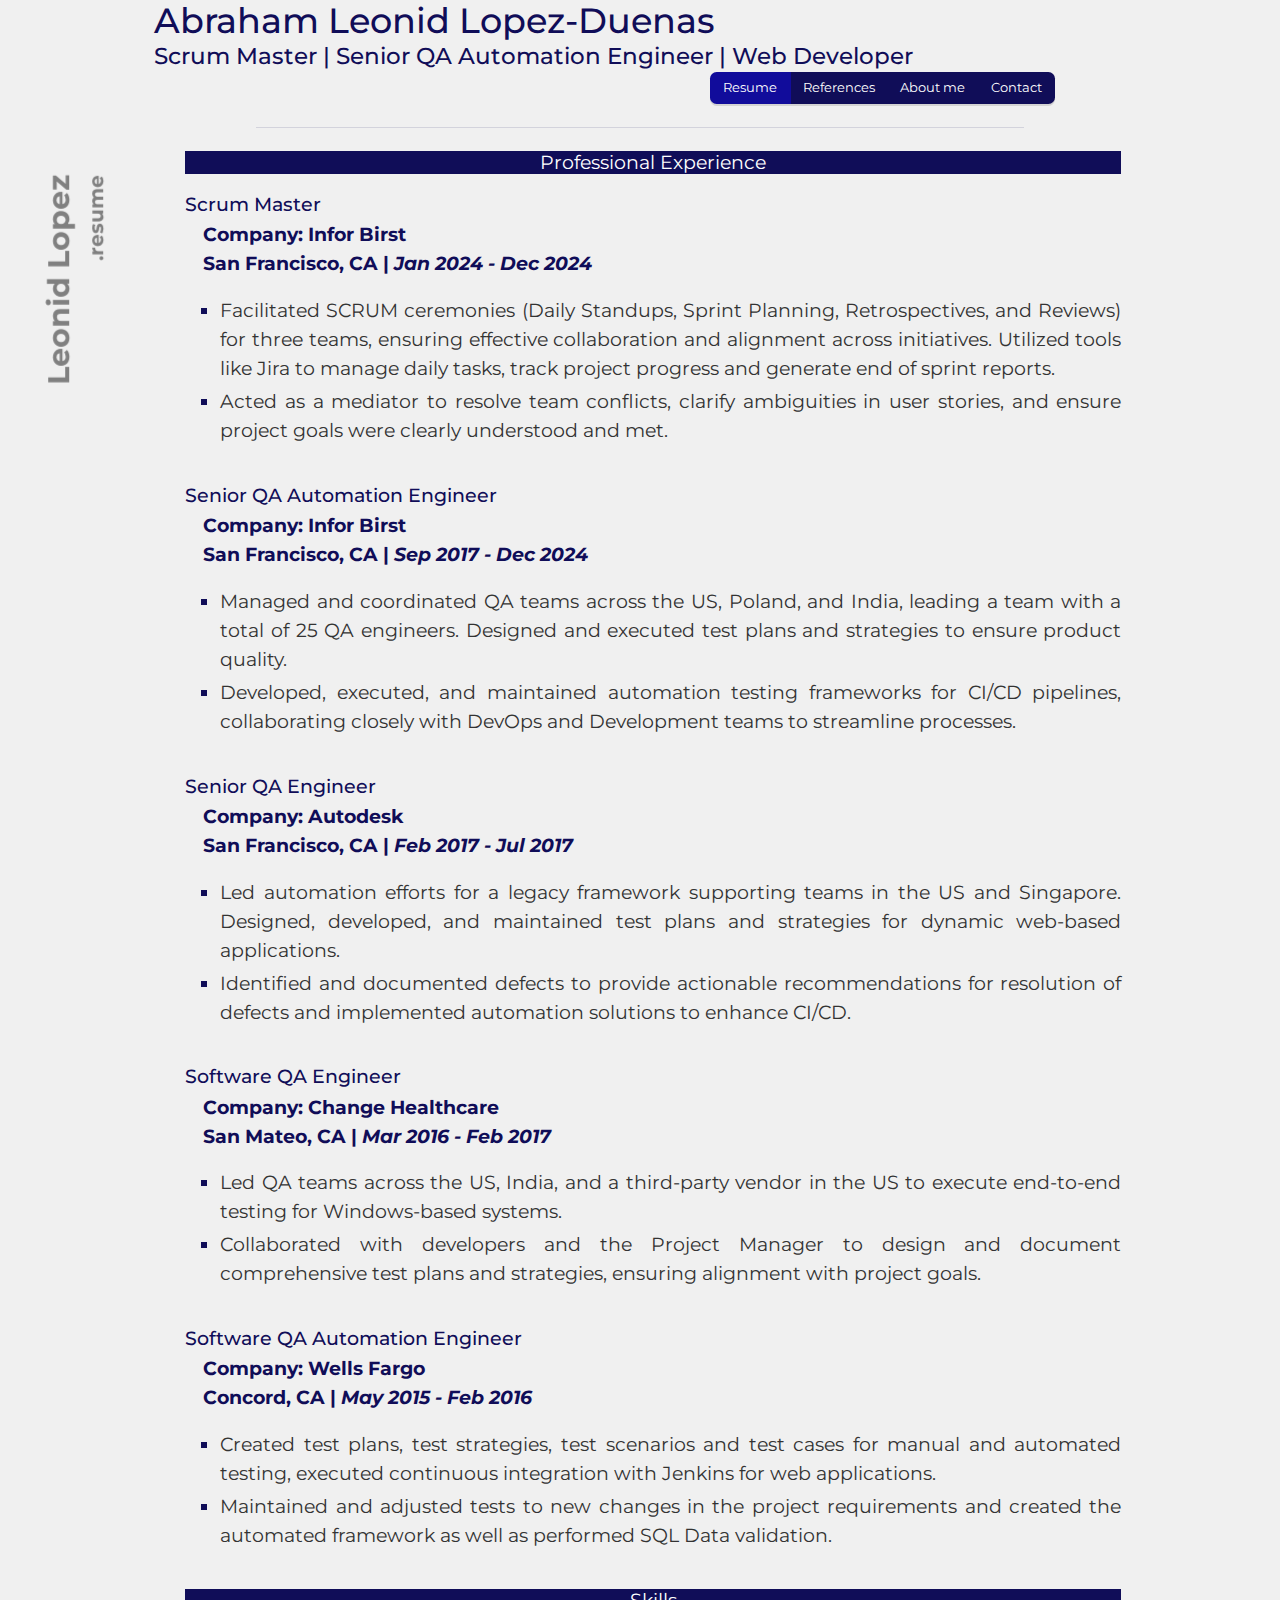
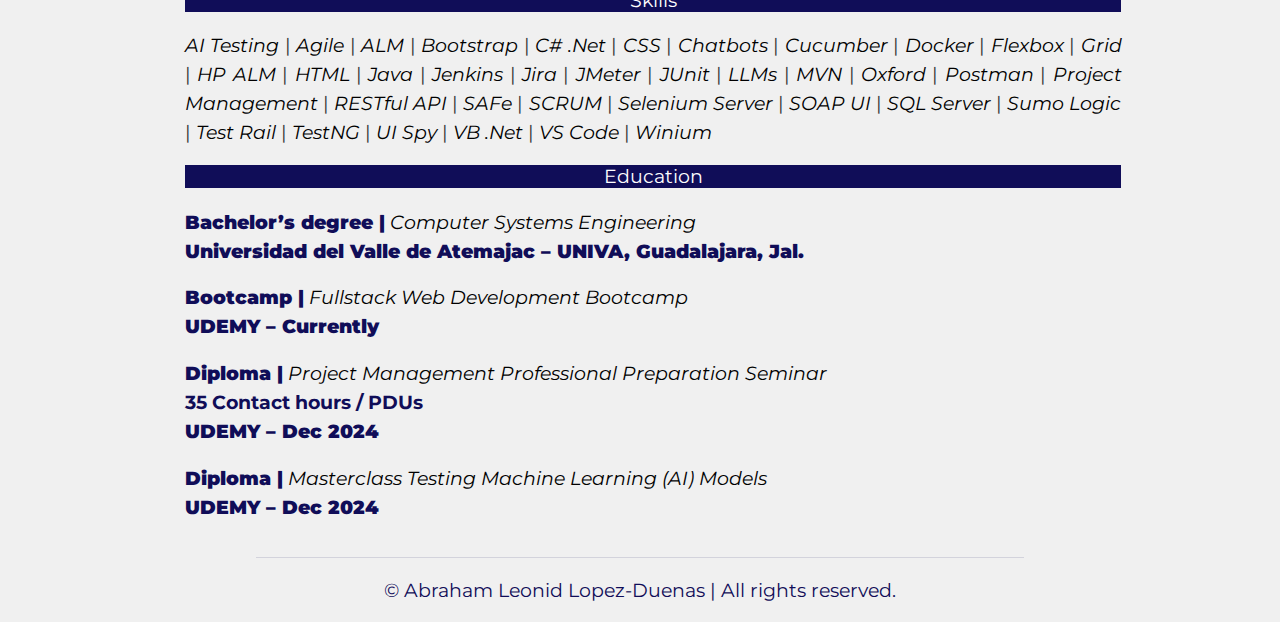
==== index.html @ 76261d88 "Add files via upload" ====
<!DOCTYPE html>
<html lang="en">
<head>
    <meta charset="UTF-8">
    <meta name="viewport" content="width=device-width, initial-scale=1.0">
    <meta name="viewport" content="width=device-width, initial-scale=1.0">

    <title>Leonid Lopez Resume</title>

    <!-- bootstrap -->
    <link href="https://cdn.jsdelivr.net/npm/bootstrap@5.3.3/dist/css/bootstrap.min.css" rel="stylesheet" integrity="sha384-QWTKZyjpPEjISv5WaRU9OFeRpok6YctnYmDr5pNlyT2bRjXh0JMhjY6hW+ALEwIH" crossorigin="anonymous">

    <link rel="stylesheet" href="./css/header.css"/>
    <link rel="stylesheet" href="./css/frame.css"/>
    <link rel="stylesheet" href="./css/style.css"/>
    <link rel="stylesheet" href="./css/head-titles.css"/>
    <link rel="stylesheet" href="./css/grid.css"/>
    <link rel="stylesheet" href="./css/flex.css"/>
    <link rel="stylesheet" href="./css/bootstrap-override.css"/>

    <link rel="preconnect" href="https://fonts.googleapis.com"/>
    <link rel="preconnect" href="https://fonts.gstatic.com" crossorigin/>
    <link href="https://fonts.googleapis.com/css2?family=Caveat:wght@400..700&family=Montserrat:ital,wght@0,100..900;1,100..900&display=swap" rel="stylesheet"/>

</head>
<body>
    <div id="resume-body" class="grid-container">
        <div id="header" class="grid=item">
            <h1 id="name">Abraham Leonid Lopez-Duenas</h1>
            <h2 id="professional-title">Scrum Master | Senior QA Automation Engineer | Web Developer</h2>
            <div class="btn-group resume-links">
                <a href="./index.html" class="btn btn-primary active" aria-current="page">Resume</a>
                <a href="./references.html" class="btn btn-primary">References</a>
                <a href="./about.html" class="btn btn-primary">About me</a>
                <a href="./contact.html" class="btn btn-primary">Contact</a>
            </div>
        </div>
        <div class="separator grid-item"><hr/></div>

        <div id="left-frame" class="grid-item">
            <p class="left-frame-title" ><span class="doc-name">Leonid Lopez</span><br/>
            .resume</p>
        </div>

        <div id="resume" class="grid-item">
            <div id="resume-body">
                <div class="experience">
                    <h3>Professional Experience</h3>
                    <h4>Scrum Master</h4>
                    <p>
                        <span class="bold-text company">Company: Infor Birst</span><br/>
                        <span class="bold-text city">San Francisco, CA |</span>
                        <span class="bold-text time-period">Jan 2024 - Dec 2024</span>
                        <ul>
                            <li>Facilitated SCRUM ceremonies (Daily Standups, Sprint Planning, Retrospectives, and Reviews) for three teams, ensuring effective collaboration and alignment across initiatives. Utilized tools like Jira to manage daily tasks, track project progress and generate end of sprint reports.</li>
                            <li>Acted as a mediator to resolve team conflicts, clarify ambiguities in user stories, and ensure project goals were clearly understood and met.</li>
                        </ul>
                    </p>
                </div>

                <div class="experience">
                    <h4>Senior QA Automation Engineer</h4>
                    <p>
                        <span class="bold-text company">Company: Infor Birst</span><br/>
                        <span class="bold-text city">San Francisco, CA |</span>
                        <span class="bold-text time-period">Sep 2017 - Dec 2024</span>
                        <ul>
                            <li>Managed and coordinated QA teams across the US, Poland, and India, leading a team with a total of 25 QA engineers. Designed and executed test plans and strategies to ensure product quality.</li>
                            <li>Developed, executed, and maintained automation testing frameworks for CI/CD pipelines, collaborating closely with DevOps and Development teams to streamline processes.</li>
                        </ul>
                    </p>
                </div>

                <div class="experience">
                    <h4>Senior QA Engineer</h4>
                    <p>
                        <span class="bold-text company">Company: Autodesk</span><br/>
                        <span class="bold-text city">San Francisco, CA |</span>
                        <span class="bold-text time-period">Feb 2017 - Jul 2017</span>
                        <ul>
                            <li>Led automation efforts for a legacy framework supporting teams in the US and Singapore. Designed, developed, and maintained test plans and strategies for dynamic web-based applications.</li>
                            <li>Identified and documented defects to provide actionable recommendations for resolution of defects and implemented automation solutions to enhance CI/CD.</li>
                        </ul>
                    </p>
                </div>

                <div class="experience">
                    <h4>Software QA Engineer</h4>
                    <p>
                        <span class="bold-text company">Company: Change Healthcare</span><br/>
                        <span class="bold-text city">San Mateo, CA |</span>
                        <span class="bold-text time-period">Mar 2016 - Feb 2017</span>
                        <ul>
                            <li>Led QA teams across the US, India, and a third-party vendor in the US to execute end-to-end testing for Windows-based systems.</li>
                            <li>Collaborated with developers and the Project Manager to design and document comprehensive test plans and strategies, ensuring alignment with project goals.</li>
                        </ul>
                    </p>
                </div>

                <div class="experience">
                    <h4>Software QA Automation Engineer</h4>
                    <p>
                        <span class="bold-text company">Company: Wells Fargo</span><br/>
                        <span class="bold-text city">Concord, CA |</span>
                        <span class="bold-text time-period">May 2015 - Feb 2016</span>
                        <ul>
                            <li>Created test plans, test strategies, test scenarios and test cases for manual and automated testing, executed continuous integration with Jenkins for web applications.</li>
                            <li>Maintained and adjusted tests to new changes in the project requirements and created the automated framework as well as performed SQL Data validation.</li>
                        </ul>
                    </p>
                </div>

                <div class="skills">
                    <h3>Skills</h3>
                    <p class="skill-list">
                        <span class="skill italic-text">AI Testing</span> |
                        <span class="skill italic-text">Agile</span> |
                        <span class="skill italic-text">ALM</span> |
                        <span class="skill italic-text">Bootstrap</span> |
                        <span class="skill italic-text">C# .Net</span> |
                        <span class="skill italic-text">CSS</span> |
                        <span class="skill italic-text">Chatbots</span> |
                        <span class="skill italic-text">Cucumber</span> |
                        <span class="skill italic-text">Docker</span> |
                        <span class="skill italic-text">Flexbox</span> |
                        <span class="skill italic-text">Grid</span> |
                        <span class="skill italic-text">HP ALM</span> |
                        <span class="skill italic-text">HTML</span> |
                        <span class="skill italic-text">Java</span> |
                        <span class="skill italic-text">Jenkins</span> |
                        <span class="skill italic-text">Jira</span> |
                        <span class="skill italic-text">JMeter</span> |
                        <span class="skill italic-text">JUnit</span> |
                        <span class="skill italic-text">LLMs</span> |
                        <span class="skill italic-text">MVN</span> |
                        <span class="skill italic-text">Oxford</span> |
                        <span class="skill italic-text">Postman</span> |
                        <span class="skill italic-text">Project Management</span> |
                        <span class="skill italic-text">RESTful API</span> |
                        <span class="skill italic-text">SAFe</span> |
                        <span class="skill italic-text">SCRUM</span> |
                        <span class="skill italic-text">Selenium Server</span> |
                        <span class="skill italic-text">SOAP UI</span> |
                        <span class="skill italic-text">SQL Server</span> |
                        <span class="skill italic-text">Sumo Logic</span> |
                        <span class="skill italic-text">Test Rail</span> |
                        <span class="skill italic-text">TestNG</span> |
                        <span class="skill italic-text">UI Spy</span> |
                        <span class="skill italic-text">VB .Net</span> |
                        <span class="skill italic-text">VS Code</span> |
                        <span class="skill italic-text">Winium</span>
                    </p>
                </div>

                <div class="education">
                    <h3>Education</h3>
                    <p>
                        <span class="bold-text education-level"><b>Bachelor’s degree |</b></span>
                        <span class="italic-text course">Computer Systems Engineering</span><br/>
                        <span class="bold-text institution"><b>Universidad del Valle de Atemajac – UNIVA, Guadalajara, Jal.</b></span>
                    </p>

                    <p>
                        <span class="bold-text education-level"><b>Bootcamp |</b></span>
                        <span class="italic-text course">Fullstack Web Development Bootcamp</span><br/>
                        <span class="bold-text institution"><b>UDEMY – Currently</b></span>
                    </p>

                    <p>
                        <span class="bold-text education-level"><b>Diploma |</b></span>
                        <span class="italic-text course">Project Management Professional Preparation Seminar</span><br/>
                        <b>35 Contact hours / PDUs</b><br/>
                        <span class="bold-text institution"><b>UDEMY – Dec 2024</b></span>
                    </p> 

                    <p>
                        <span class="bold-text education-level"><b>Diploma |</b></span>
                        <span class="italic-text course">Masterclass Testing Machine Learning (AI) Models</span><br/>
                        <span class="bold-text institution"><b>UDEMY – Dec 2024</b></span>
                    </p>
                </div>
            </div>
        </div>
    </div>
</body>
<footer>
    <div class="separator"><hr/></div>
    <p id="copyright">© Abraham Leonid Lopez-Duenas | All rights reserved.</p>
</footer>
</html>
---- css/header.css ----
#header {
    z-index: 2;
    margin-left: 12%;
}

#header, .separator.grid-item {
    grid-column: span 3;
}

#name, #professional-title{
    text-align: left;
}

.resume-links{
    text-align: right;
    margin: 0;
    padding: 0;
    border: 0;
    margin-right: 25%;
}

.resume-links > a{
    font-size: small;
}

.btn-group {
    float: right;
    margin-right: 20%;
}


@media (max-width: 480px) {
    .resume-links {
        margin-right: 10%;
        font-size: 10px;
    }
}

@media (max-width: 480px) {
    .btn-group {
        margin-right: 10%;
    }

    .btn-group > a {
        font-size: 12px;
    }

    .btn {
        font-size: 10px;
    }
}
---- css/frame.css ----
.left-frame-title {
    background-color: transparent;

    height: 3.5rem;
    width: 15rem;

    padding: 0;

    margin-top: 125px;
    margin-left: -65px;

    transform: rotate(270deg);
    color: gray;

    position: fixed;

    font-size: 20px;
    font-weight: bold;
    text-align: right;
    text-align: bottom;
}

span.doc-name {
    font-size: 30px;
    background-color: transparent;
}

#left-frame.grid-item {
    width: 150px;
}

@media (max-width: 480px) {
    .left-frame-title {
        height: 1.5rem;
        width: 15rem;
        text-align: right;
        padding: 0;
        margin-top: 100px;
        margin-left: -65px;
        font-size: 15px;
    }

    span.doc-name {
        font-size: 20px;
    }

    #left-frame.grid-item {
        width: 75px;
    }
}
---- css/style.css ----
* {
    font-family: 'Montserrat', sans-serif;
    background-color: #f0f0f0;
    font-size: 1.1rem;
}

body {
    color: #333;
    font-size: 18px;
    margin: 0;
    background-color: transparent;
}

p, li{
    margin-top: 4px;
}

ul {
    margin-bottom: 2em;
}

li {
    list-style-type: square;
    margin-top: 4px;
    text-align: justify;
}

li::marker {
    color: #100D58;
}

hr {
    border-color: #100D5880;
}

.separator {
    width: 60%;
    margin-left: 20%;
    margin-right: 20%;
}

.education-level {
    font-size: i.5rem;
    color: #100D58;
}

.italic-text {
    color: black;
    font-style: italic;
}

.skill-list {
    text-align: justify;
}

.bold-text {
    font-weight: bold;
    color: #100D58;
}

.white-text {
    color: transparent;
}

.justify-text {
    text-align: justify;
}

@media (max-width: 480px) {
    * {
        font-size: 12px;
    }
}
---- css/head-titles.css ----
h1, h2, h3, h4, b {
    color: #100D58;
}

h1 {
    font-size: 2rem;
    margin-bottom: 1px;
    text-align: center;
}

h2 {
    margin-top: 1px;
    margin-bottom: 1px;
    font-size: 1.3rem;
    text-align: center;
}

h3 {
    background-color: #100D58;
    color: white;
    margin-bottom: 1em;
    text-align: center;
    font-size: 1.1rem;
    font-weight: normal;
}

h4 {
    margin-top: 5px;
    margin-bottom: 0;
    padding-top: 0;
    font-size: 1.1rem;
}

.company {
    padding-left: 1rem;
    color: #100D58;
    font-weight: bold;
}

.city {
    padding-left: 1rem;
    color: #100D58;
    font-weight: bold;
}

.time-period {
    color: #100D58;
    font-weight: bold;
    font-style: italic;
}

footer {
    margin: 16px 0 16px 0;
    clear: both ;
}

#copyright {
    color: #100D58;
    text-align: center;
}

@media (max-width: 480px) {
    h1 {
        font-size: 1.6rem;
    }

    h2 {
        font-size: 1.1rem;
    }

    h3 {
        font-size: 1rem;
    }

    h4 {
        font-size: 1rem;
    }

    footer {
        font-size: 0.5rem;
        z-index: 1;
    }
}
---- css/grid.css ----
.grid-container {
    display: grid;
    grid-template-columns: 180px auto 12%;
    grid-template-rows: auto auto max-content;
    gap: 5px;
}

.cards-grid-container {
    display: grid;
    gap: 7px;
    grid-template-columns: 1fr 1fr 1fr;
}

.card-image {
    height: 100px;
    width: 100%;
    display: inline;
    object-fit: cover;
}

.card {
    width: 22rem;
    box-shadow: 3px 3px lightgray;
}

@media (min-width: 1800px) {
    .cards-grid-container {
        grid-template-columns: 1fr 1fr 1fr 1fr;
    }
}

@media (max-width: 1400px) {
    .cards-grid-container {
        grid-template-columns: 1fr 1fr;
    }
}

@media (max-width: 1000px) {
    .cards-grid-container {
        grid-template-columns: 1fr;
    }
}

@media (max-width: 480px) {
    .grid-container {
        display: grid;
        grid-template-columns: 80px auto 20px;
        grid-template-rows: max-content;
    }

    .cards-grid-container {
        grid-template-columns: 1fr;
    }

    .card-image {
        height: 75px;
        width: 100%;
        display: inline;
        object-fit: cover;
    }
}
---- css/flex.css ----
.cards-flex-container {
    display: flex;
    align-items: center;
    flex-direction: column;
}
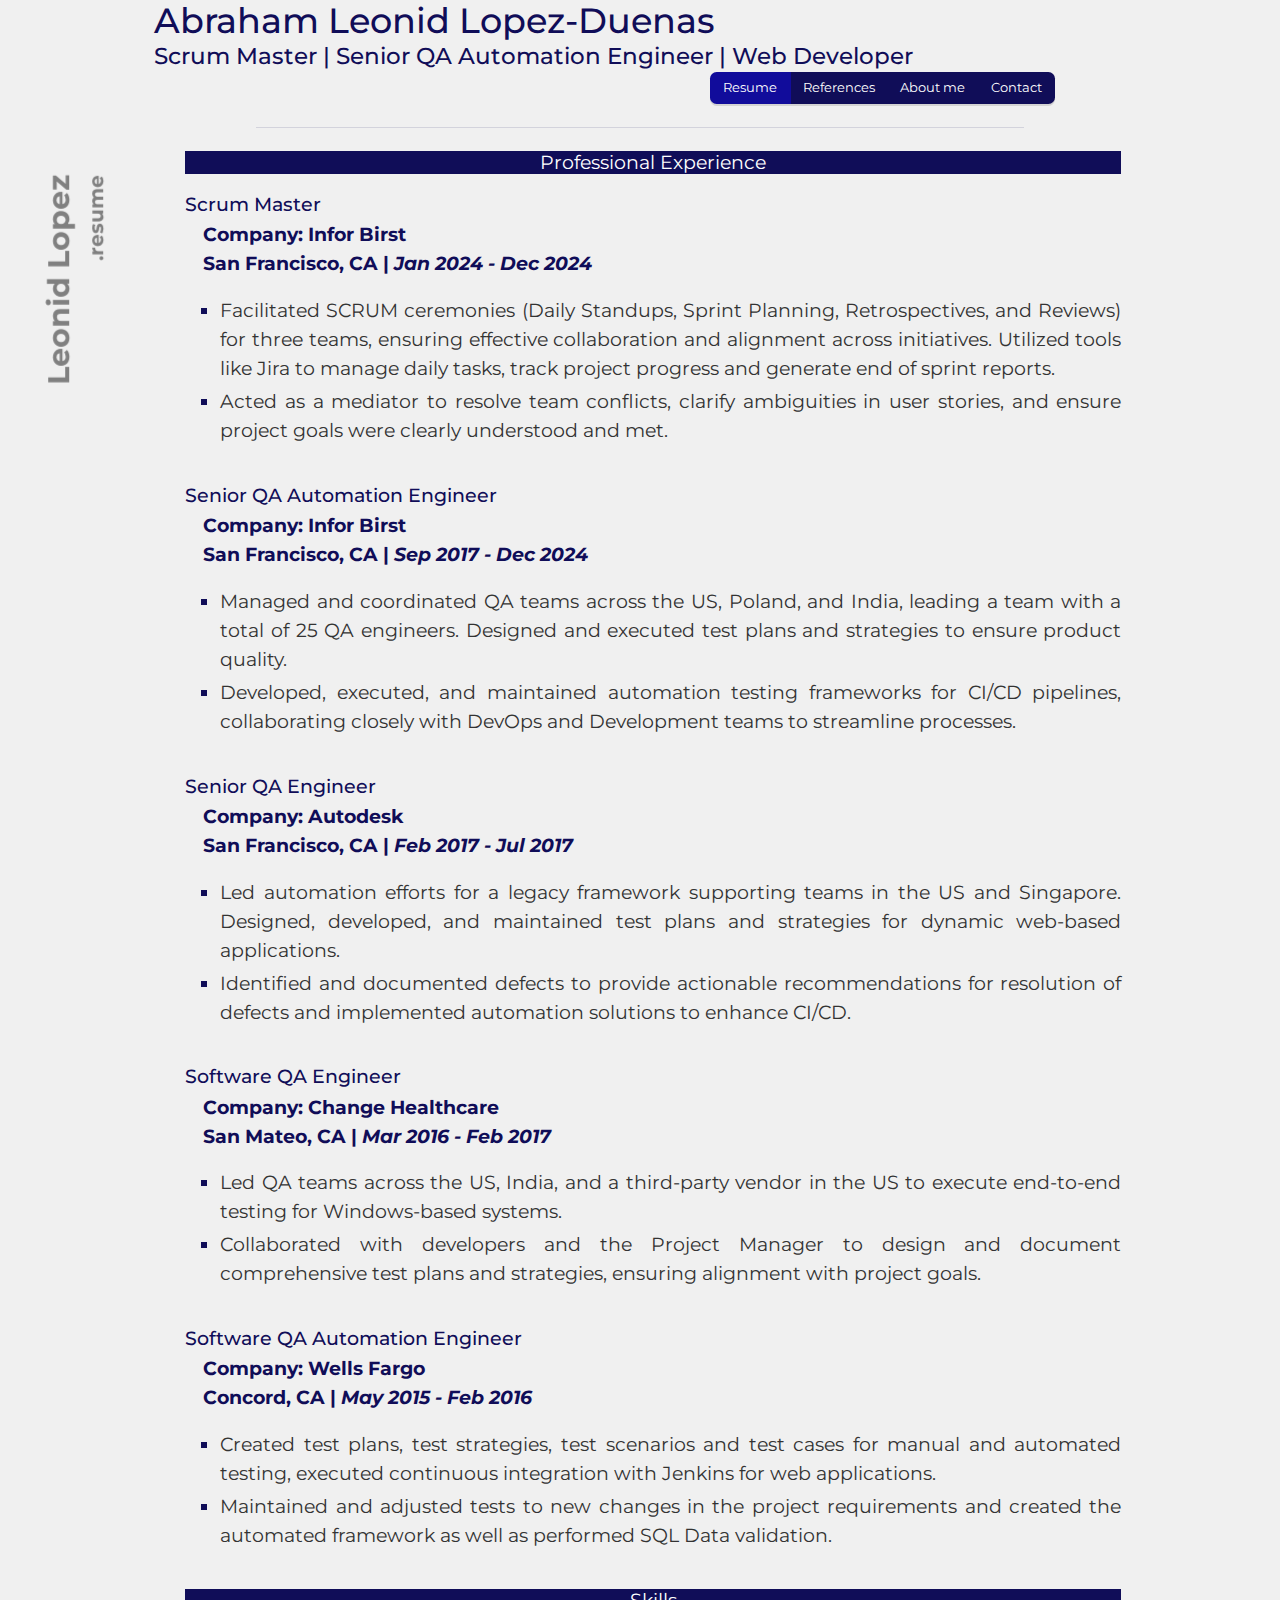
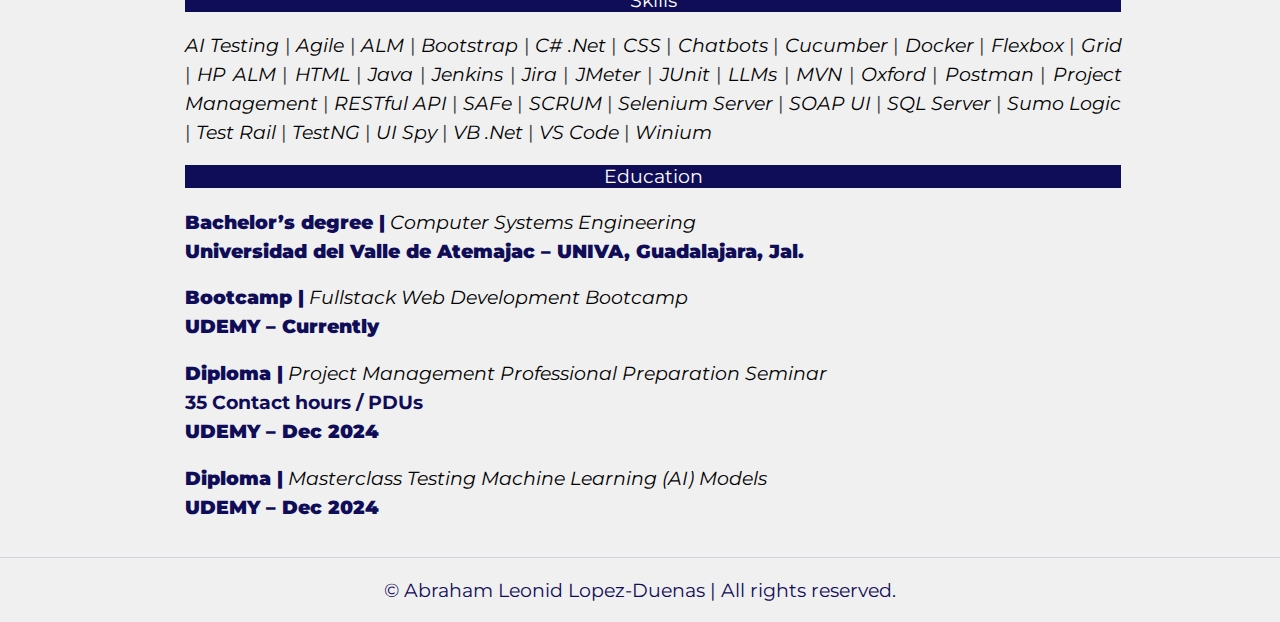
==== commit b50bacbe: "Add files via upload" ====
--- a/index.html
+++ b/index.html
@@ -183,8 +183,11 @@
         </div>
     </div>
 </body>
-<footer>
-    <div class="separator"><hr/></div>
-    <p id="copyright">© Abraham Leonid Lopez-Duenas | All rights reserved.</p>
+
+<footer id="footer">
+    <div class="footer-item">
+        <hr class="footer-item"/>
+        <p id="copyright" class="footer-item">© Abraham Leonid Lopez-Duenas | All rights reserved.</p>
+    </div>
 </footer>
 </html>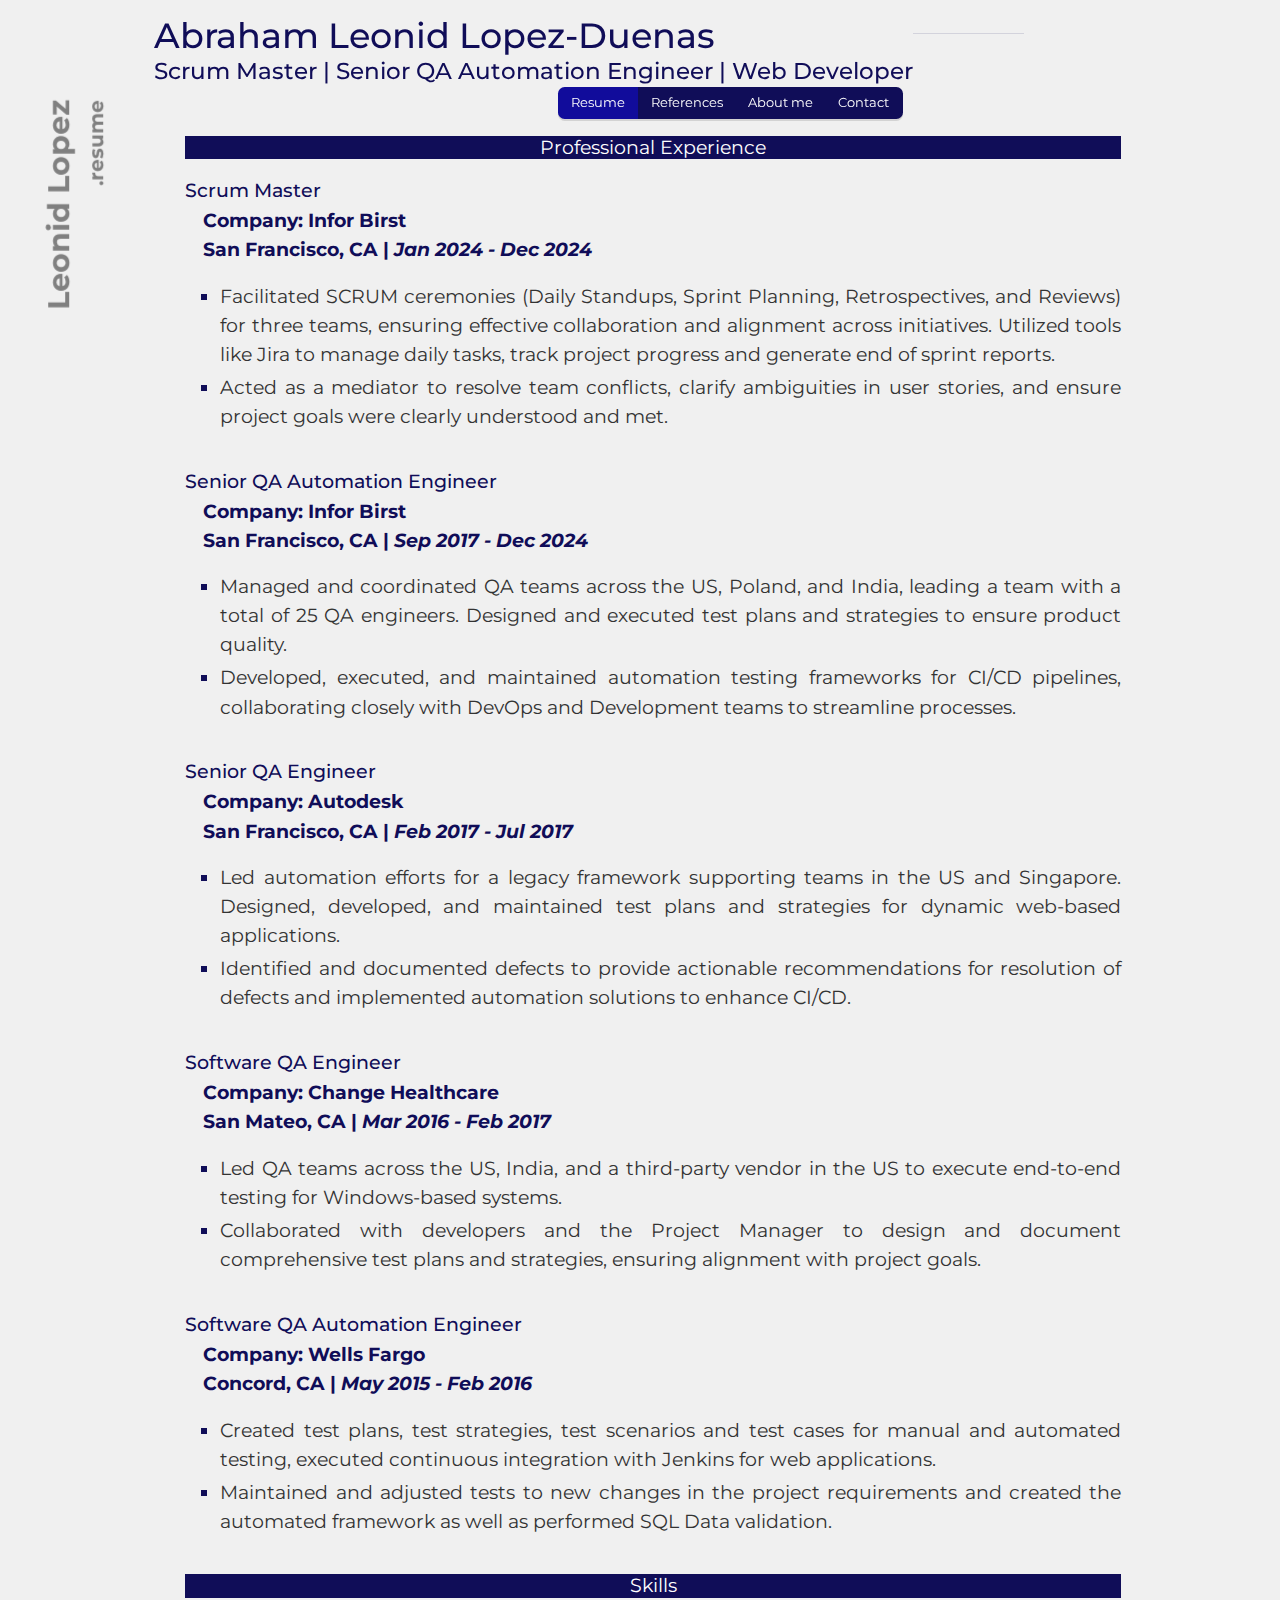
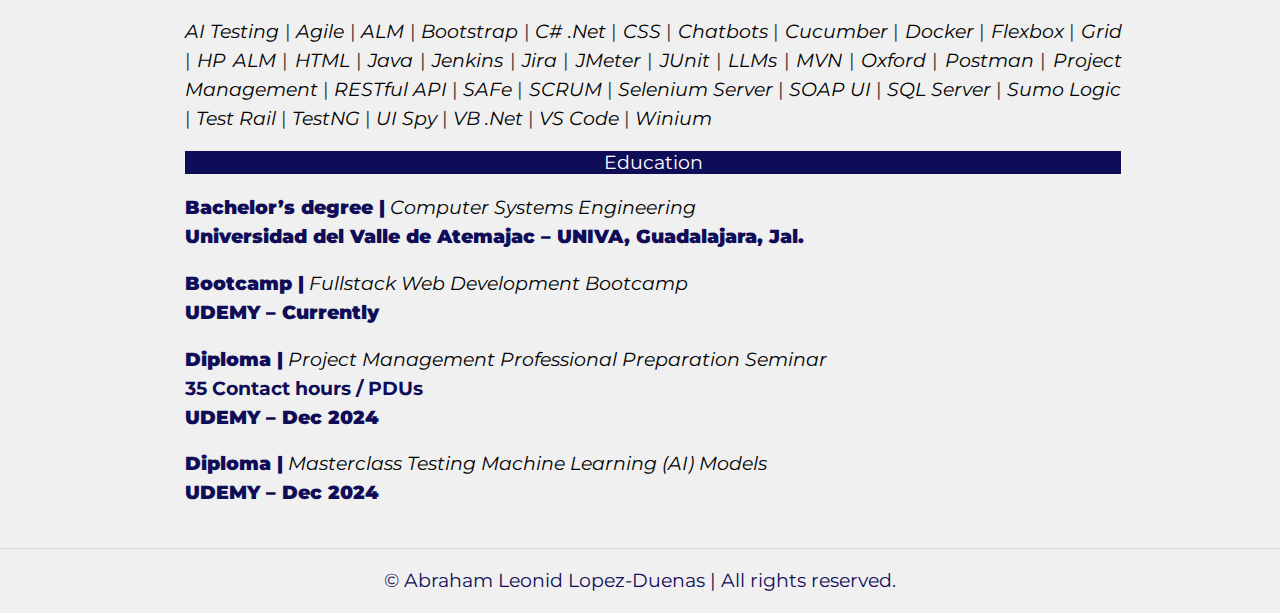
==== commit 83071b7c: "Add files via upload" ====
--- a/index.html
+++ b/index.html
@@ -42,7 +42,7 @@
             .resume</p>
         </div>
 
-        <div id="resume" class="grid-item">
+        <div id="resume" class="grid-item page-body">
             <div id="resume-body">
                 <div class="experience">
                     <h3>Professional Experience</h3>
--- a/css/header.css
+++ b/css/header.css
@@ -1,6 +1,8 @@
 #header {
     z-index: 2;
     margin-left: 12%;
+    position: fixed;
+    background-color: #f0f0f0;
 }
 
 #header, .separator.grid-item {
@@ -25,20 +27,13 @@
 
 .btn-group {
     float: right;
-    margin-right: 20%;
+    margin-right: 10px;
 }
-
 
 @media (max-width: 480px) {
     .resume-links {
         margin-right: 10%;
         font-size: 10px;
-    }
-}
-
-@media (max-width: 480px) {
-    .btn-group {
-        margin-right: 10%;
     }
 
     .btn-group > a {
--- a/css/frame.css
+++ b/css/frame.css
@@ -6,7 +6,7 @@
 
     padding: 0;
 
-    margin-top: 125px;
+    margin-top: 145px;
     margin-left: -65px;
 
     transform: rotate(270deg);
@@ -35,7 +35,7 @@
         width: 15rem;
         text-align: right;
         padding: 0;
-        margin-top: 100px;
+        margin-top: 125px;
         margin-left: -65px;
         font-size: 15px;
     }
--- a/css/style.css
+++ b/css/style.css
@@ -7,8 +7,12 @@
 body {
     color: #333;
     font-size: 18px;
-    margin: 0;
     background-color: transparent;
+    margin-top: 15px;
+}
+
+.page-body {
+    margin-top: 80px;
 }
 
 p, li{
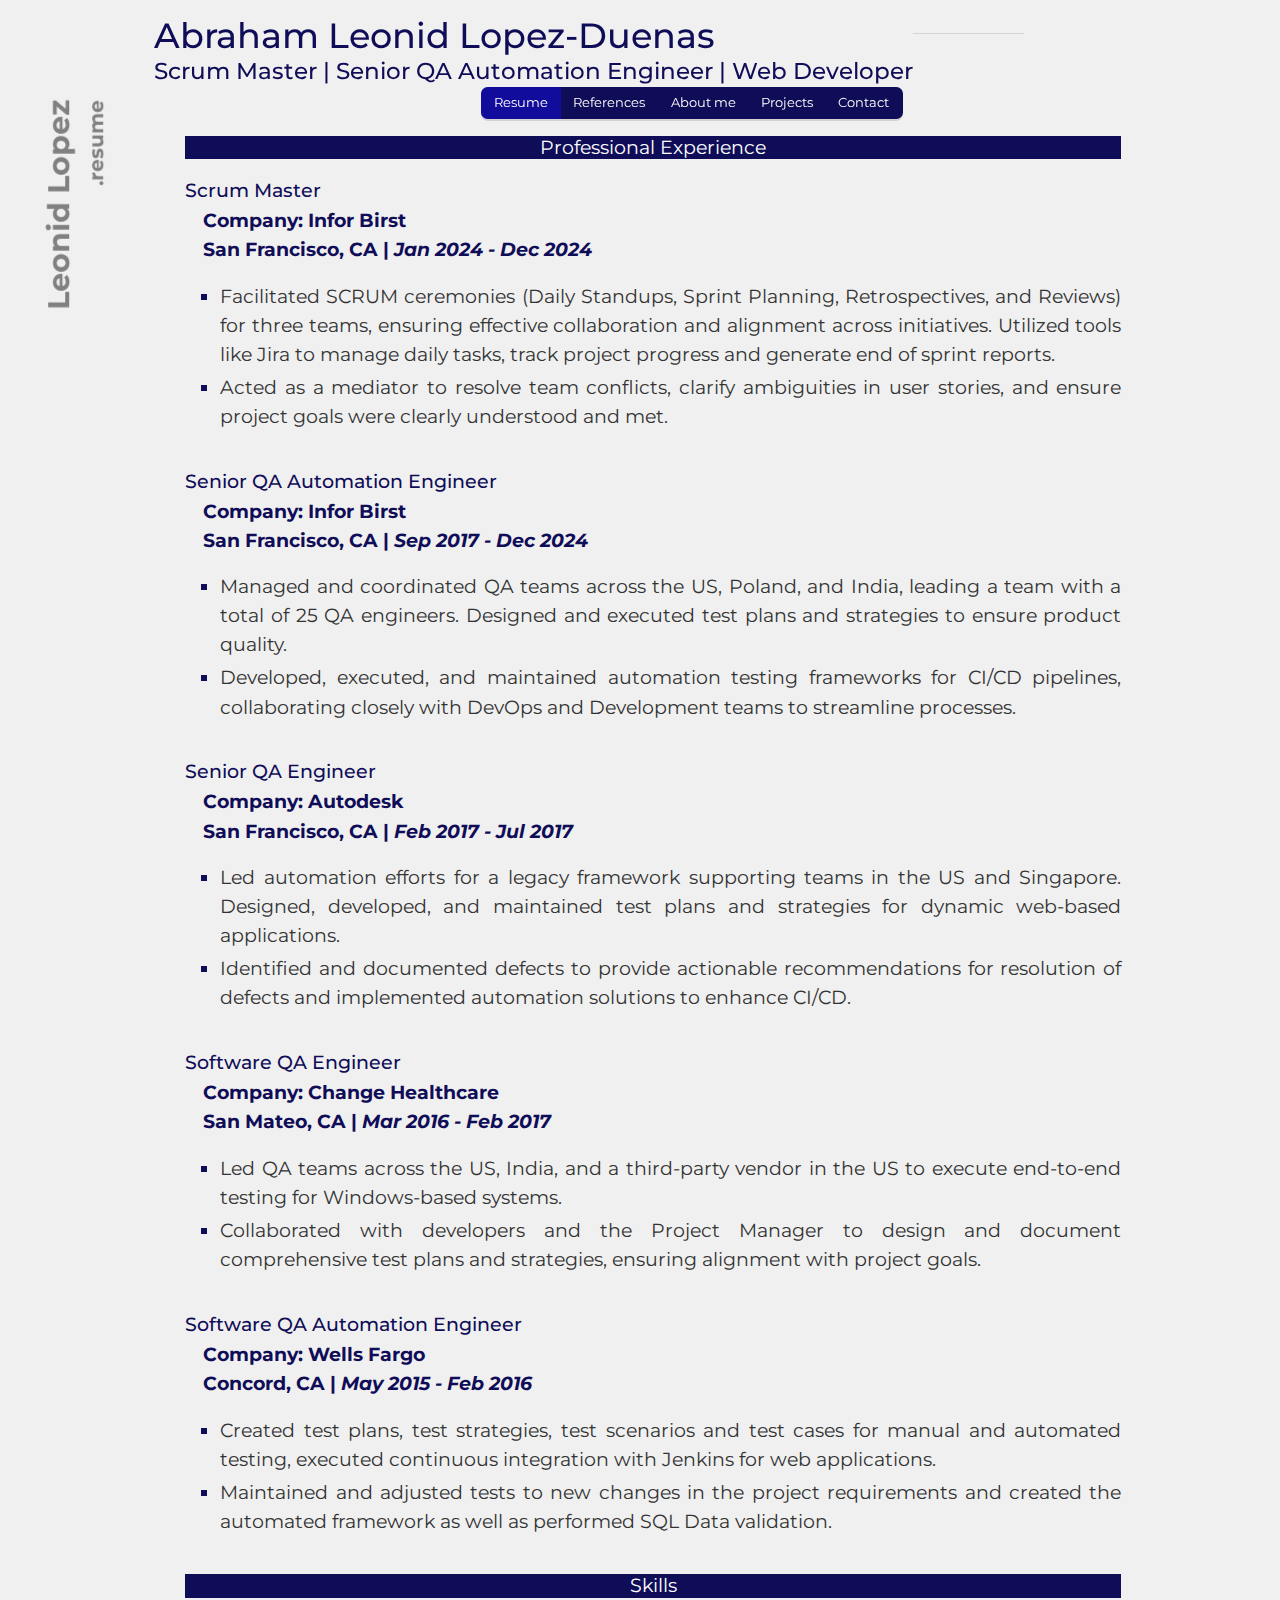
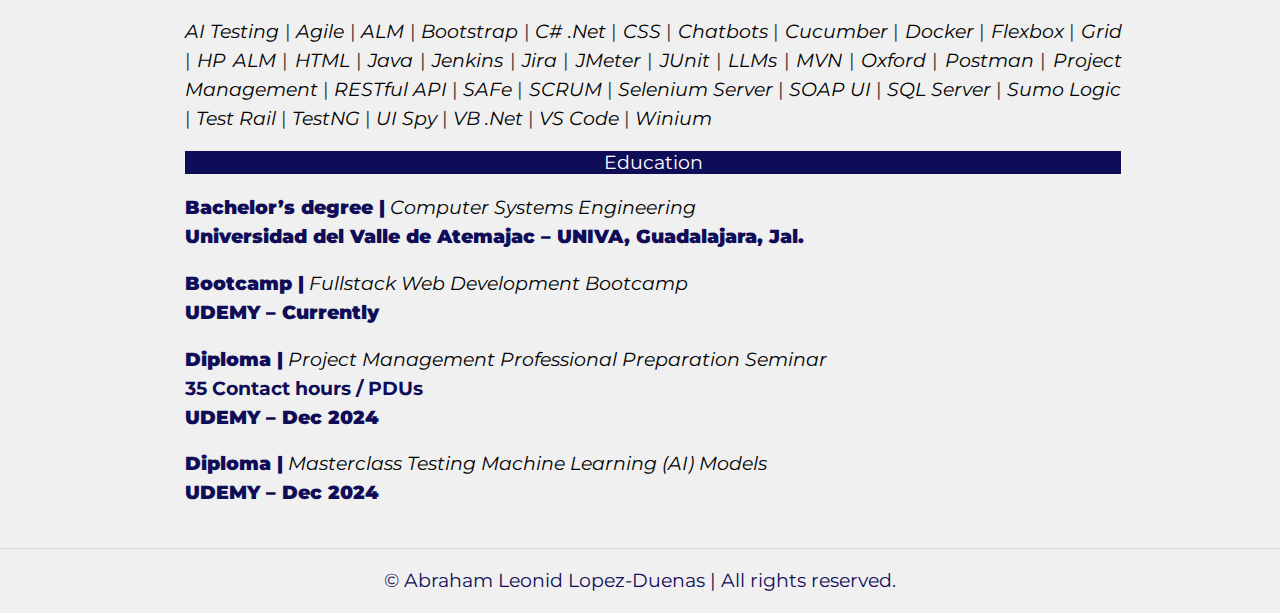
==== commit 0676c431: "Add files via upload" ====
--- a/index.html
+++ b/index.html
@@ -32,6 +32,7 @@
                 <a href="./index.html" class="btn btn-primary active" aria-current="page">Resume</a>
                 <a href="./references.html" class="btn btn-primary">References</a>
                 <a href="./about.html" class="btn btn-primary">About me</a>
+                <a href="./portfolio/projects.html" class="btn btn-primary">Projects</a>
                 <a href="./contact.html" class="btn btn-primary">Contact</a>
             </div>
         </div>
@@ -183,7 +184,6 @@
         </div>
     </div>
 </body>
-
 <footer id="footer">
     <div class="footer-item">
         <hr class="footer-item"/>
--- a/css/header.css
+++ b/css/header.css
@@ -1,7 +1,7 @@
 #header {
-    z-index: 2;
     margin-left: 12%;
     position: fixed;
+    z-index: 1;
     background-color: #f0f0f0;
 }
 
--- a/css/frame.css
+++ b/css/frame.css
@@ -1,3 +1,8 @@
+span.doc-name {
+    font-size: 30px;
+    background-color: transparent;
+}
+
 .left-frame-title {
     background-color: transparent;
 
@@ -20,13 +25,13 @@
     text-align: bottom;
 }
 
-span.doc-name {
-    font-size: 30px;
-    background-color: transparent;
+#left-frame.grid-item {
+    width: 150px;
 }
 
-#left-frame.grid-item {
-    width: 150px;
+#left-frame {
+    background-color: transparent;
+    z-index: 2;
 }
 
 @media (max-width: 480px) {
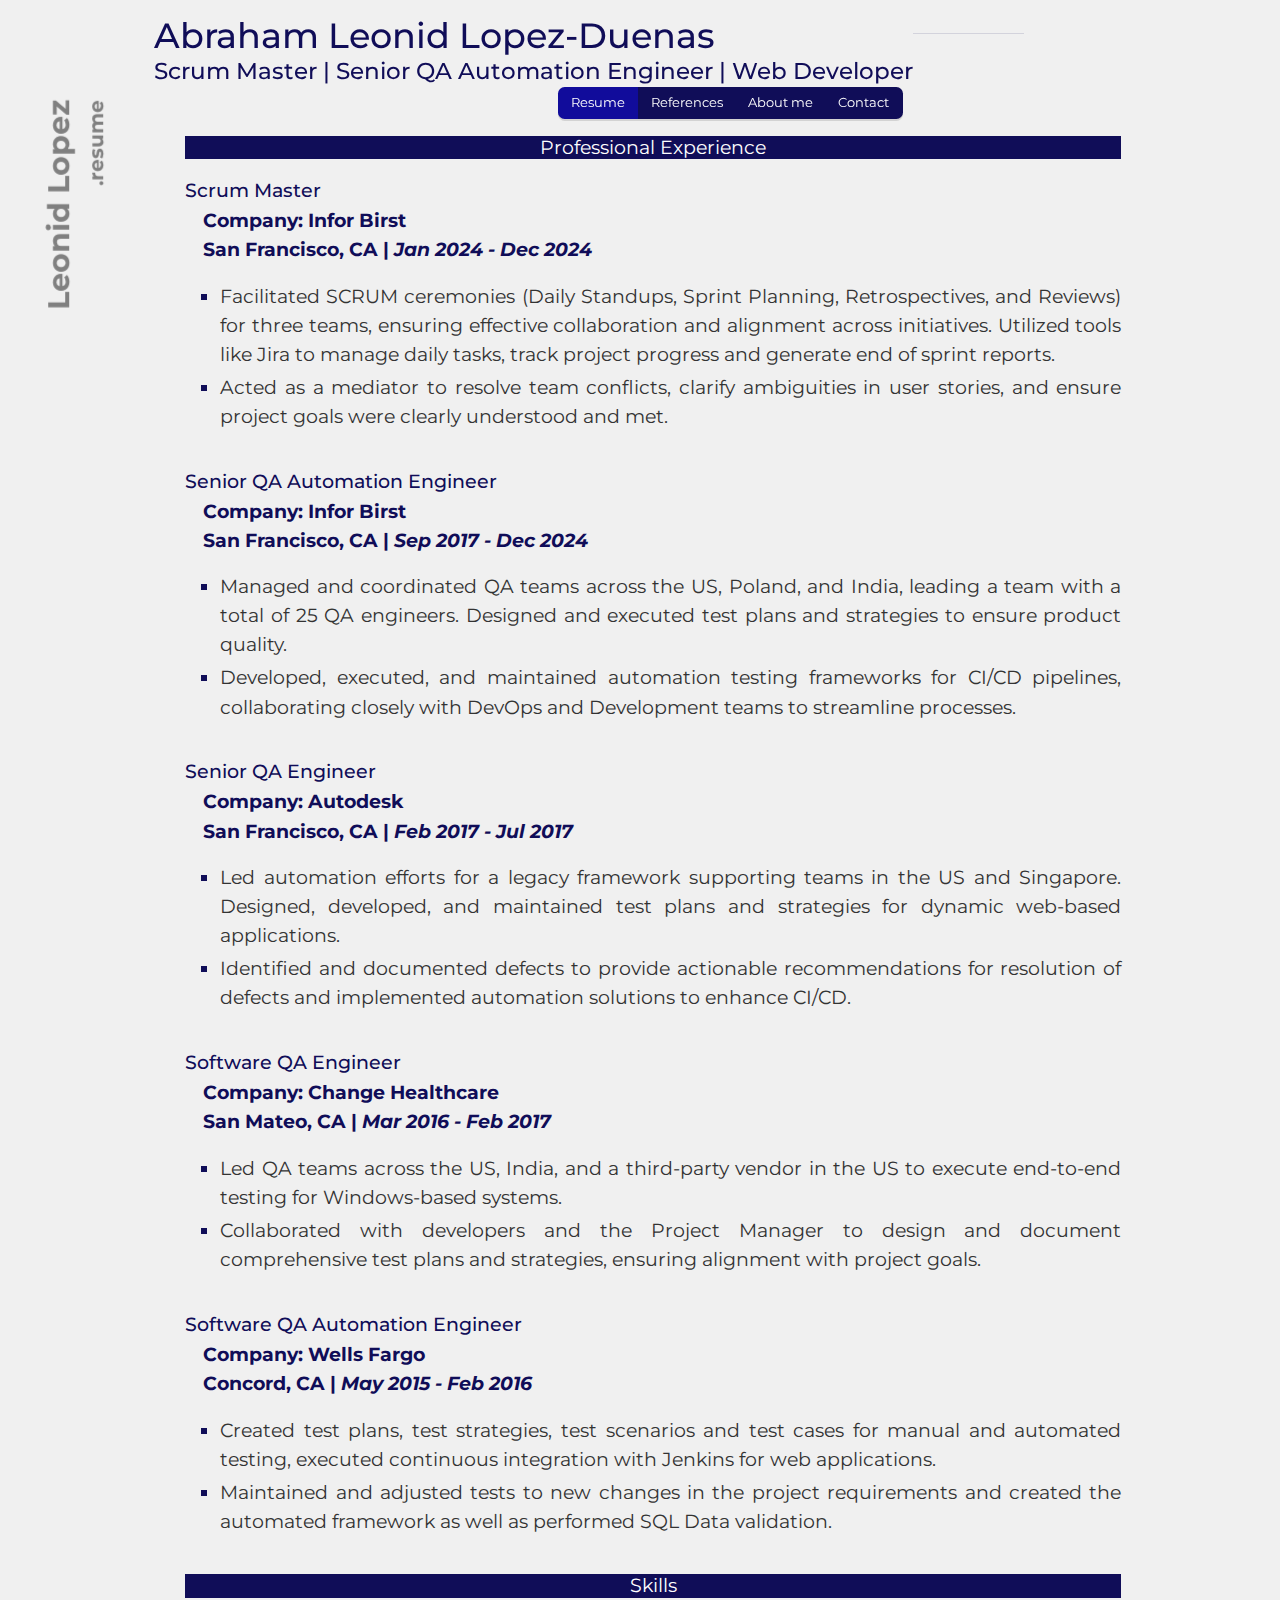
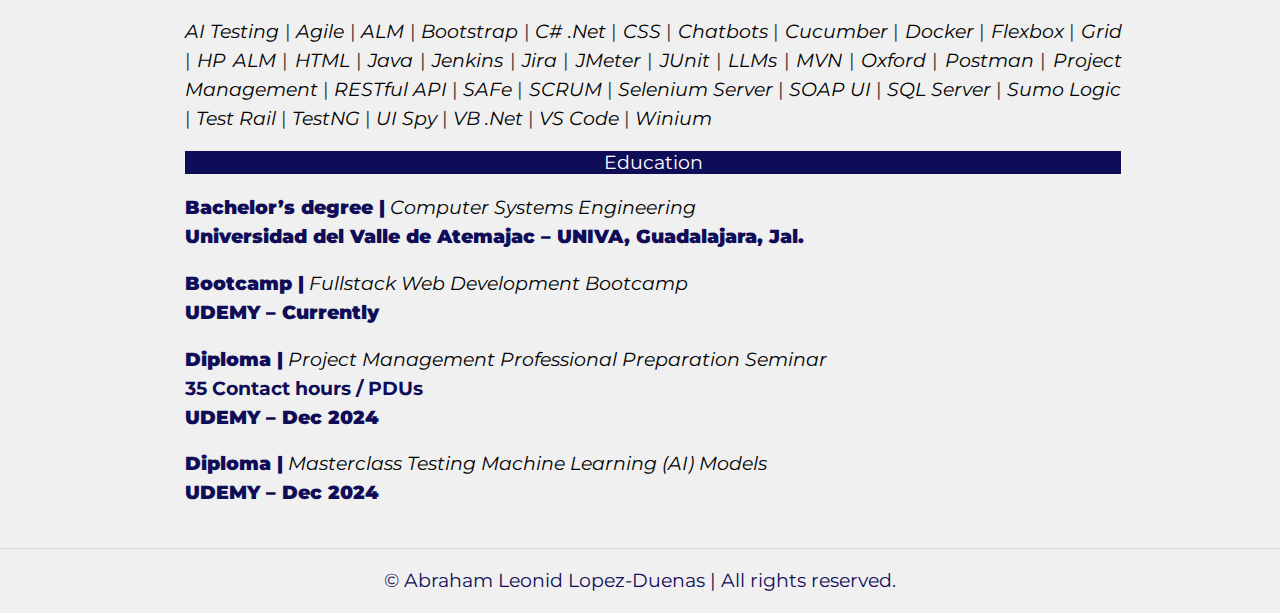
==== commit cd06e660: "Add files via upload" ====
--- a/index.html
+++ b/index.html
@@ -32,7 +32,6 @@
                 <a href="./index.html" class="btn btn-primary active" aria-current="page">Resume</a>
                 <a href="./references.html" class="btn btn-primary">References</a>
                 <a href="./about.html" class="btn btn-primary">About me</a>
-                <a href="./portfolio/projects.html" class="btn btn-primary">Projects</a>
                 <a href="./contact.html" class="btn btn-primary">Contact</a>
             </div>
         </div>
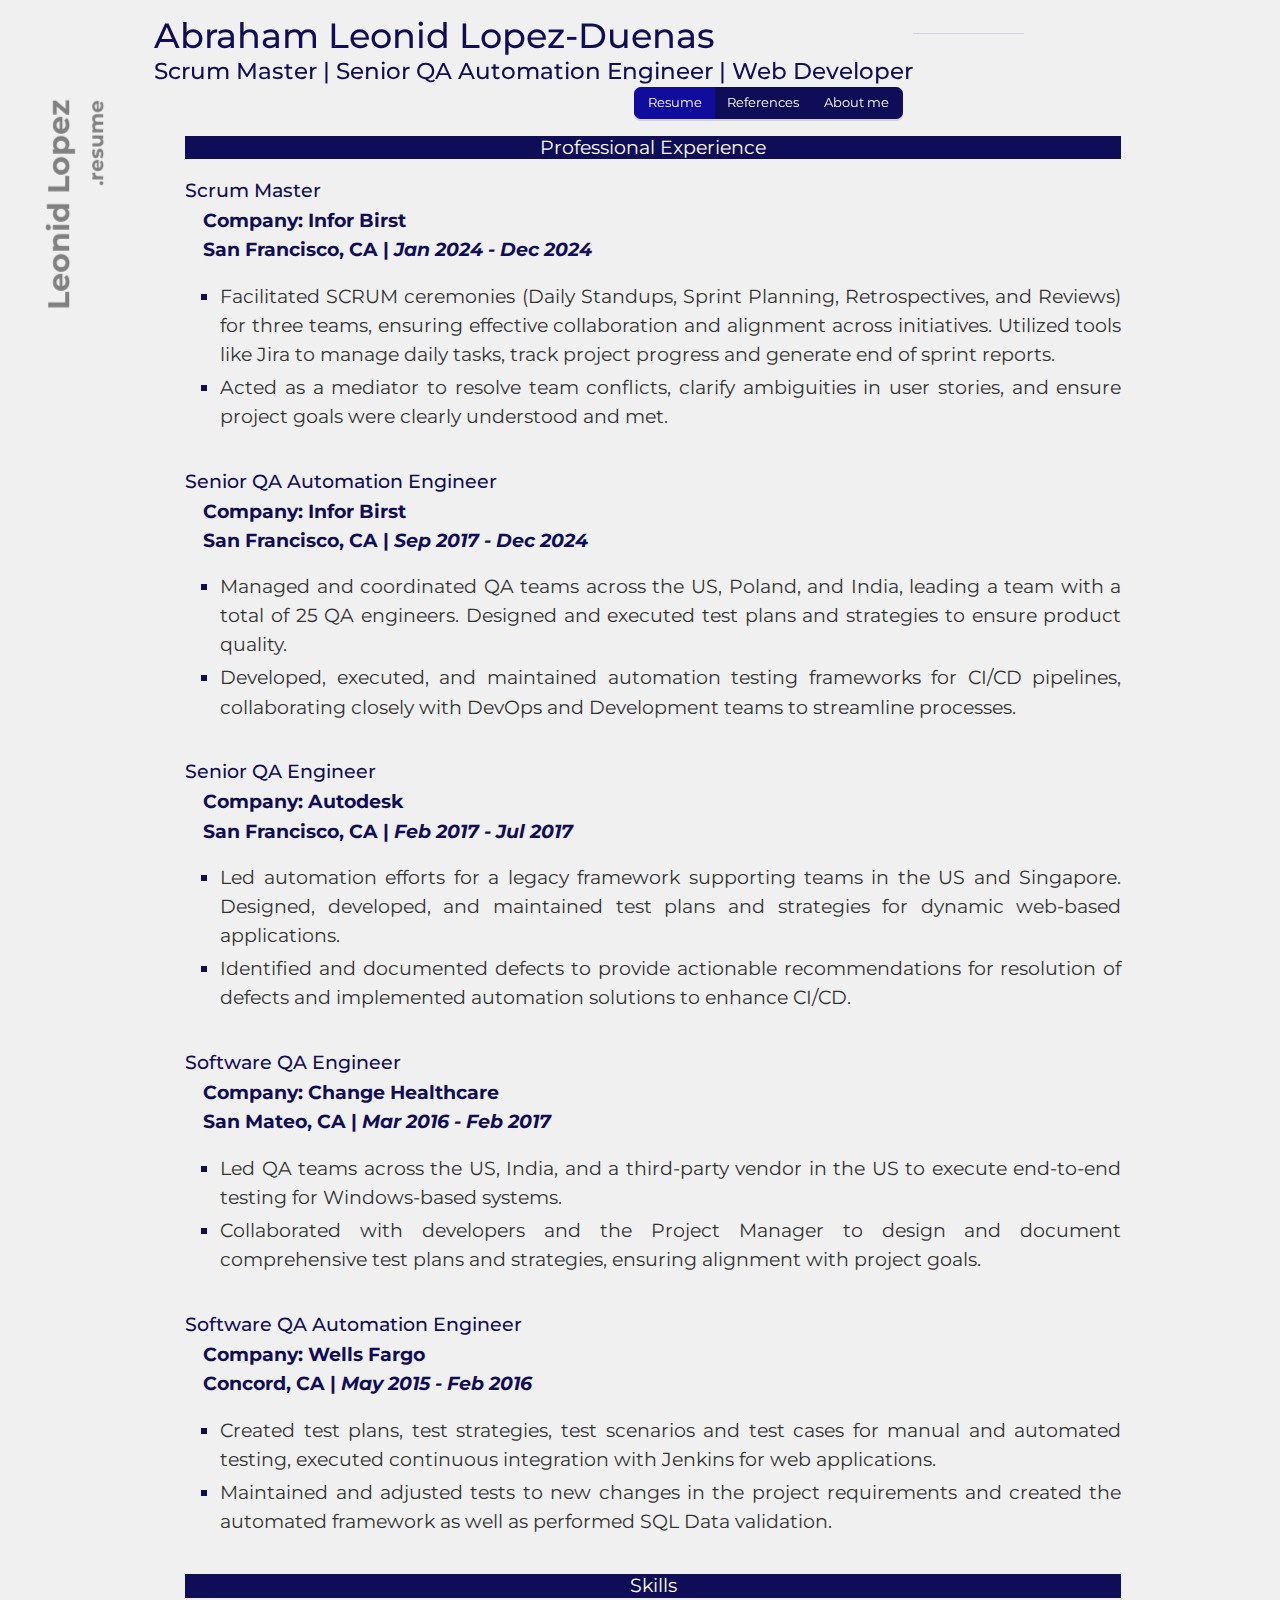
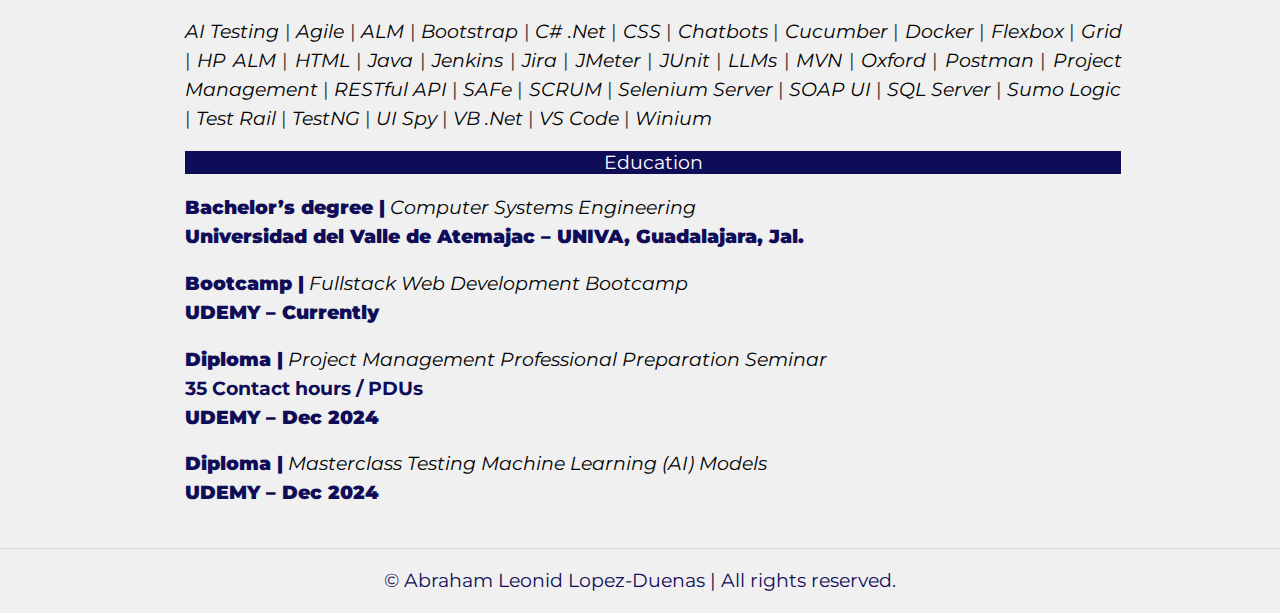
==== commit fe01d515: "Add files via upload" ====
--- a/index.html
+++ b/index.html
@@ -32,7 +32,6 @@
                 <a href="./index.html" class="btn btn-primary active" aria-current="page">Resume</a>
                 <a href="./references.html" class="btn btn-primary">References</a>
                 <a href="./about.html" class="btn btn-primary">About me</a>
-                <a href="./contact.html" class="btn btn-primary">Contact</a>
             </div>
         </div>
         <div class="separator grid-item"><hr/></div>
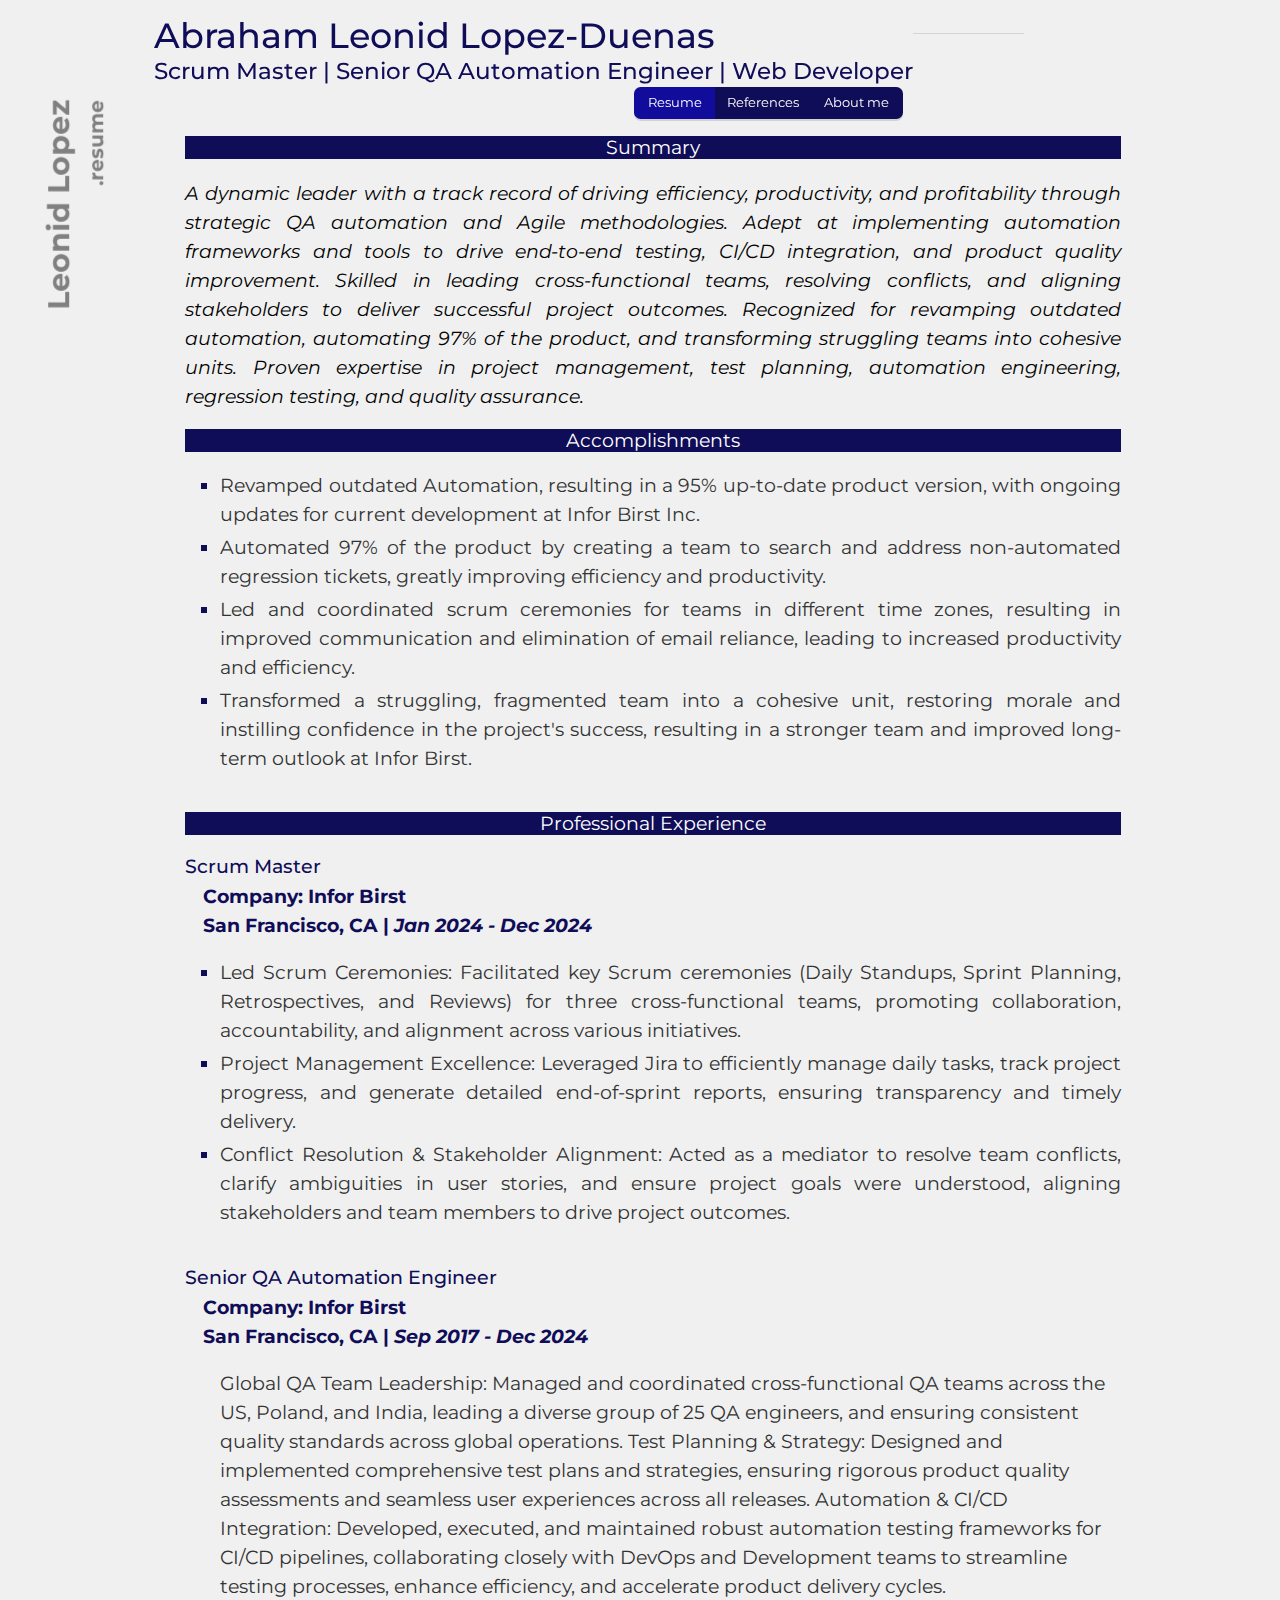
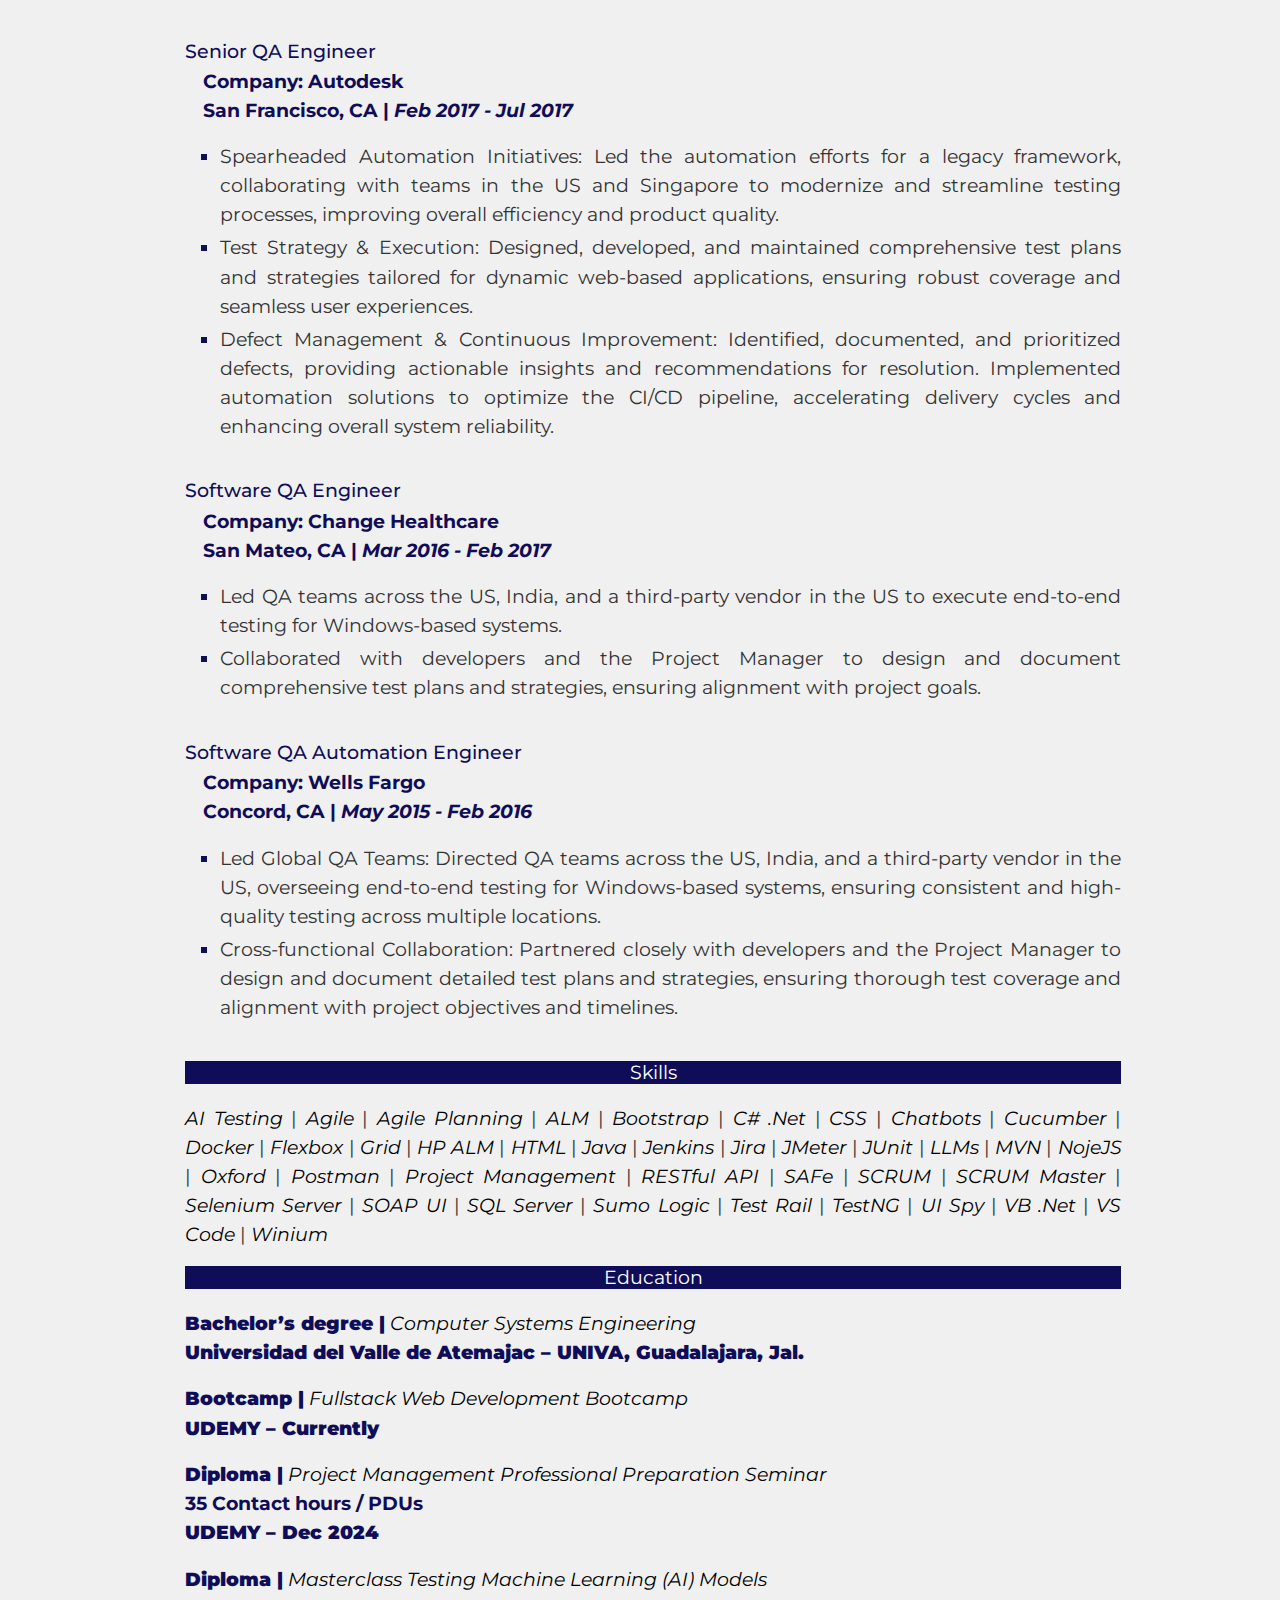
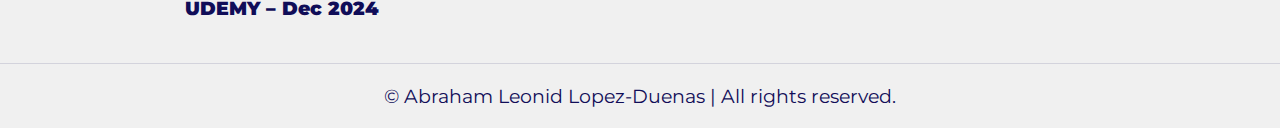
==== commit 042e49f6: "Add files via upload" ====
--- a/index.html
+++ b/index.html
@@ -25,15 +25,18 @@
 </head>
 <body>
     <div id="resume-body" class="grid-container">
+
         <div id="header" class="grid=item">
             <h1 id="name">Abraham Leonid Lopez-Duenas</h1>
             <h2 id="professional-title">Scrum Master | Senior QA Automation Engineer | Web Developer</h2>
+
             <div class="btn-group resume-links">
                 <a href="./index.html" class="btn btn-primary active" aria-current="page">Resume</a>
                 <a href="./references.html" class="btn btn-primary">References</a>
                 <a href="./about.html" class="btn btn-primary">About me</a>
             </div>
         </div>
+
         <div class="separator grid-item"><hr/></div>
 
         <div id="left-frame" class="grid-item">
@@ -41,7 +44,22 @@
             .resume</p>
         </div>
 
-        <div id="resume" class="grid-item page-body">
+        <div id="summary" class="grid-item page-body">
+            <div class="summary">
+                <h3>Summary</h3>
+                <p class="justify-text italic-text">A dynamic leader with a track record of driving efficiency, productivity, and profitability through strategic QA automation and Agile methodologies. Adept at implementing automation frameworks and tools to drive end-to-end testing, CI/CD integration, and product quality improvement. Skilled in leading cross-functional teams, resolving conflicts, and aligning stakeholders to deliver successful project outcomes. Recognized for revamping outdated automation, automating 97% of the product, and transforming struggling teams into cohesive units. Proven expertise in project management, test planning, automation engineering, regression testing, and quality assurance.</p>
+            </div>
+
+            <div class="accomplishments">
+                <h3>Accomplishments</h3>
+                <ul class="accomplishments-list">
+                    <li>Revamped outdated Automation, resulting in a 95% up-to-date product version, with ongoing updates for current development at Infor Birst Inc.</li>
+                    <li>Automated 97% of the product by creating a team to search and address non-automated regression tickets, greatly improving efficiency and productivity.</li>
+                    <li>Led and coordinated scrum ceremonies for teams in different time zones, resulting in improved communication and elimination of email reliance, leading to increased productivity and efficiency.</li>
+                    <li>Transformed a struggling, fragmented team into a cohesive unit, restoring morale and instilling confidence in the project's success, resulting in a stronger team and improved long-term outlook at Infor Birst.</li>
+                </ul>
+            </div>
+
             <div id="resume-body">
                 <div class="experience">
                     <h3>Professional Experience</h3>
@@ -51,8 +69,9 @@
                         <span class="bold-text city">San Francisco, CA |</span>
                         <span class="bold-text time-period">Jan 2024 - Dec 2024</span>
                         <ul>
-                            <li>Facilitated SCRUM ceremonies (Daily Standups, Sprint Planning, Retrospectives, and Reviews) for three teams, ensuring effective collaboration and alignment across initiatives. Utilized tools like Jira to manage daily tasks, track project progress and generate end of sprint reports.</li>
-                            <li>Acted as a mediator to resolve team conflicts, clarify ambiguities in user stories, and ensure project goals were clearly understood and met.</li>
+                            <li>Led Scrum Ceremonies: Facilitated key Scrum ceremonies (Daily Standups, Sprint Planning, Retrospectives, and Reviews) for three cross-functional teams, promoting collaboration, accountability, and alignment across various initiatives.</li>
+                            <li>Project Management Excellence: Leveraged Jira to efficiently manage daily tasks, track project progress, and generate detailed end-of-sprint reports, ensuring transparency and timely delivery.</li>
+                            <li>Conflict Resolution & Stakeholder Alignment: Acted as a mediator to resolve team conflicts, clarify ambiguities in user stories, and ensure project goals were understood, aligning stakeholders and team members to drive project outcomes.</li>
                         </ul>
                     </p>
                 </div>
@@ -63,9 +82,10 @@
                         <span class="bold-text company">Company: Infor Birst</span><br/>
                         <span class="bold-text city">San Francisco, CA |</span>
                         <span class="bold-text time-period">Sep 2017 - Dec 2024</span>
-                        <ul>
-                            <li>Managed and coordinated QA teams across the US, Poland, and India, leading a team with a total of 25 QA engineers. Designed and executed test plans and strategies to ensure product quality.</li>
-                            <li>Developed, executed, and maintained automation testing frameworks for CI/CD pipelines, collaborating closely with DevOps and Development teams to streamline processes.</li>
+                        <ul> 
+                            </li>Global QA Team Leadership: Managed and coordinated cross-functional QA teams across the US, Poland, and India, leading a diverse group of 25 QA engineers, and ensuring consistent quality standards across global operations.</li>
+                            </li>Test Planning & Strategy: Designed and implemented comprehensive test plans and strategies, ensuring rigorous product quality assessments and seamless user experiences across all releases.</li>
+                            </li>Automation & CI/CD Integration: Developed, executed, and maintained robust automation testing frameworks for CI/CD pipelines, collaborating closely with DevOps and Development teams to streamline testing processes, enhance efficiency, and accelerate product delivery cycles.</li>
                         </ul>
                     </p>
                 </div>
@@ -77,8 +97,9 @@
                         <span class="bold-text city">San Francisco, CA |</span>
                         <span class="bold-text time-period">Feb 2017 - Jul 2017</span>
                         <ul>
-                            <li>Led automation efforts for a legacy framework supporting teams in the US and Singapore. Designed, developed, and maintained test plans and strategies for dynamic web-based applications.</li>
-                            <li>Identified and documented defects to provide actionable recommendations for resolution of defects and implemented automation solutions to enhance CI/CD.</li>
+                            <li>Spearheaded Automation Initiatives: Led the automation efforts for a legacy framework, collaborating with teams in the US and Singapore to modernize and streamline testing processes, improving overall efficiency and product quality.</li>
+                            <li>Test Strategy & Execution: Designed, developed, and maintained comprehensive test plans and strategies tailored for dynamic web-based applications, ensuring robust coverage and seamless user experiences.</li>
+                            <li>Defect Management & Continuous Improvement: Identified, documented, and prioritized defects, providing actionable insights and recommendations for resolution. Implemented automation solutions to optimize the CI/CD pipeline, accelerating delivery cycles and enhancing overall system reliability.</li>
                         </ul>
                     </p>
                 </div>
@@ -103,8 +124,8 @@
                         <span class="bold-text city">Concord, CA |</span>
                         <span class="bold-text time-period">May 2015 - Feb 2016</span>
                         <ul>
-                            <li>Created test plans, test strategies, test scenarios and test cases for manual and automated testing, executed continuous integration with Jenkins for web applications.</li>
-                            <li>Maintained and adjusted tests to new changes in the project requirements and created the automated framework as well as performed SQL Data validation.</li>
+                            <li>Led Global QA Teams: Directed QA teams across the US, India, and a third-party vendor in the US, overseeing end-to-end testing for Windows-based systems, ensuring consistent and high-quality testing across multiple locations.</li>
+                            <li>Cross-functional Collaboration: Partnered closely with developers and the Project Manager to design and document detailed test plans and strategies, ensuring thorough test coverage and alignment with project objectives and timelines.</li>
                         </ul>
                     </p>
                 </div>
@@ -112,41 +133,82 @@
                 <div class="skills">
                     <h3>Skills</h3>
                     <p class="skill-list">
-                        <span class="skill italic-text">AI Testing</span> |
-                        <span class="skill italic-text">Agile</span> |
-                        <span class="skill italic-text">ALM</span> |
-                        <span class="skill italic-text">Bootstrap</span> |
-                        <span class="skill italic-text">C# .Net</span> |
-                        <span class="skill italic-text">CSS</span> |
-                        <span class="skill italic-text">Chatbots</span> |
-                        <span class="skill italic-text">Cucumber</span> |
-                        <span class="skill italic-text">Docker</span> |
-                        <span class="skill italic-text">Flexbox</span> |
-                        <span class="skill italic-text">Grid</span> |
-                        <span class="skill italic-text">HP ALM</span> |
-                        <span class="skill italic-text">HTML</span> |
-                        <span class="skill italic-text">Java</span> |
-                        <span class="skill italic-text">Jenkins</span> |
-                        <span class="skill italic-text">Jira</span> |
-                        <span class="skill italic-text">JMeter</span> |
-                        <span class="skill italic-text">JUnit</span> |
-                        <span class="skill italic-text">LLMs</span> |
-                        <span class="skill italic-text">MVN</span> |
-                        <span class="skill italic-text">Oxford</span> |
-                        <span class="skill italic-text">Postman</span> |
-                        <span class="skill italic-text">Project Management</span> |
-                        <span class="skill italic-text">RESTful API</span> |
-                        <span class="skill italic-text">SAFe</span> |
-                        <span class="skill italic-text">SCRUM</span> |
-                        <span class="skill italic-text">Selenium Server</span> |
-                        <span class="skill italic-text">SOAP UI</span> |
-                        <span class="skill italic-text">SQL Server</span> |
-                        <span class="skill italic-text">Sumo Logic</span> |
-                        <span class="skill italic-text">Test Rail</span> |
-                        <span class="skill italic-text">TestNG</span> |
-                        <span class="skill italic-text">UI Spy</span> |
-                        <span class="skill italic-text">VB .Net</span> |
-                        <span class="skill italic-text">VS Code</span> |
+                        <span class="skill italic-text">AI Testing</span>
+                        |
+                        <span class="skill italic-text">Agile</span>
+                        |
+                        <span class="skill italic-text">Agile Planning</span>
+                        |
+                        <span class="skill italic-text">ALM</span>
+                        |
+                        <span class="skill italic-text">Bootstrap</span>
+                        |
+                        <span class="skill italic-text">C# .Net</span>
+                        |
+                        <span class="skill italic-text">CSS</span>
+                        |
+                        <span class="skill italic-text">Chatbots</span>
+                        |
+                        <span class="skill italic-text">Cucumber</span>
+                        |
+                        <span class="skill italic-text">Docker</span>
+                        |
+                        <span class="skill italic-text">Flexbox</span>
+                        |
+                        <span class="skill italic-text">Grid</span>
+                        |
+                        <span class="skill italic-text">HP ALM</span>
+                        |
+                        <span class="skill italic-text">HTML</span>
+                        |
+                        <span class="skill italic-text">Java</span>
+                        |
+                        <span class="skill italic-text">Jenkins</span>
+                        |
+                        <span class="skill italic-text">Jira</span>
+                        |
+                        <span class="skill italic-text">JMeter</span>
+                        |
+                        <span class="skill italic-text">JUnit</span>
+                        |
+                        <span class="skill italic-text">LLMs</span>
+                        |
+                        <span class="skill italic-text">MVN</span>
+                        |
+                        <span class="skill italic-text">NojeJS</span>
+                        |
+                        <span class="skill italic-text">Oxford</span>
+                        |
+                        <span class="skill italic-text">Postman</span>
+                        |
+                        <span class="skill italic-text">Project Management</span>
+                        |
+                        <span class="skill italic-text">RESTful API</span>
+                        |
+                        <span class="skill italic-text">SAFe</span>
+                        |
+                        <span class="skill italic-text">SCRUM</span>
+                        |
+                        <span class="skill italic-text">SCRUM Master</span>
+                        |
+                        <span class="skill italic-text">Selenium Server</span>
+                        |
+                        <span class="skill italic-text">SOAP UI</span>
+                        |
+                        <span class="skill italic-text">SQL Server</span>
+                        |
+                        <span class="skill italic-text">Sumo Logic</span>
+                        |
+                        <span class="skill italic-text">Test Rail</span>
+                        |
+                        <span class="skill italic-text">TestNG</span>
+                        |
+                        <span class="skill italic-text">UI Spy</span>
+                        |
+                        <span class="skill italic-text">VB .Net</span>
+                        |
+                        <span class="skill italic-text">VS Code</span>
+                        |
                         <span class="skill italic-text">Winium</span>
                     </p>
                 </div>
@@ -181,11 +243,14 @@
             </div>
         </div>
     </div>
+    
+
+    <footer id="footer">
+        <div class="footer-item">
+            <hr class="footer-item"/>
+            <p id="copyright" class="footer-item">© Abraham Leonid Lopez-Duenas | All rights reserved.</p>
+        </div>
+    </footer>
+
 </body>
-<footer id="footer">
-    <div class="footer-item">
-        <hr class="footer-item"/>
-        <p id="copyright" class="footer-item">© Abraham Leonid Lopez-Duenas | All rights reserved.</p>
-    </div>
-</footer>
 </html>